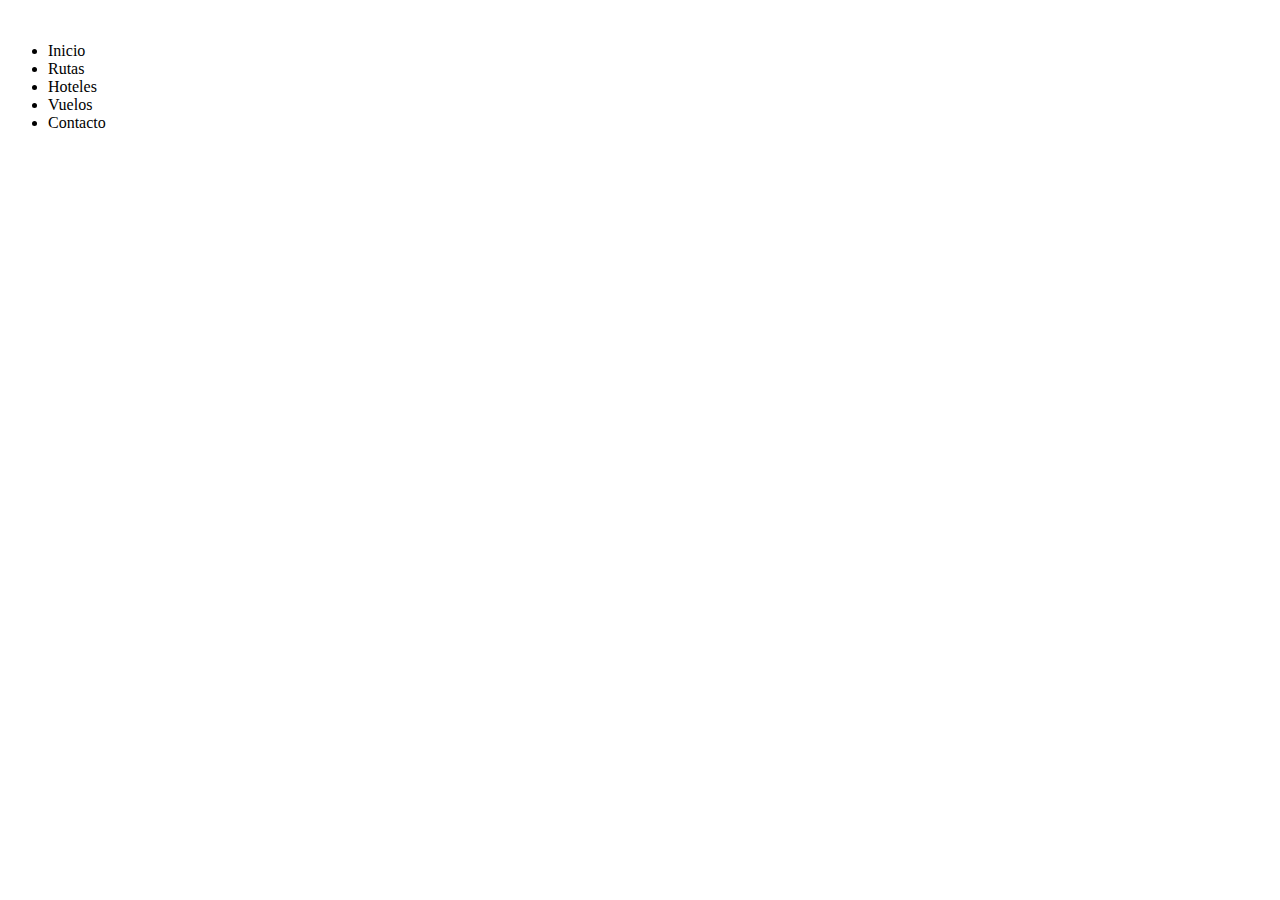
==== Nivell 2/index.html @ baed5d75 "Began Nivell 2" ====
<!DOCTYPE html>

<html>
    <head>
        <meta charset="utf-8">
        <meta http-equiv="X-UA-Compatible" content="IE=edge">
        <title>CSS Layout</title>
        <meta name="description" content="">
        <meta name="viewport" content="width=device-width, initial-scale=1">
        <link rel="stylesheet" href="main.css">
    </head>
    <body>
       <main>
           <header>
             <nav>
                 <img>
                 <ul>
                     <li>Inicio</li>
                     <li>Rutas</li>
                     <li>Hoteles</li>
                     <li>Vuelos</li>
                     <li>Contacto</li>
                 </ul>
             </nav>
           </header>
           <section>
               <article>
                   <div id="article1"></div>
                   <div id="article2"></div>
                   <div id="article3"></div>
                   <div id="article4"></div>
                   <div></div>
            </article>
               <aside>
                <div id="aside1"></div>
                <div id="aside2"></div>
                <div id="aside3"></div>
               </aside>
           </section>
           <footer><div></div></footer>
       </main>
        
        <script src="" async defer></script>
    </body>
</html>
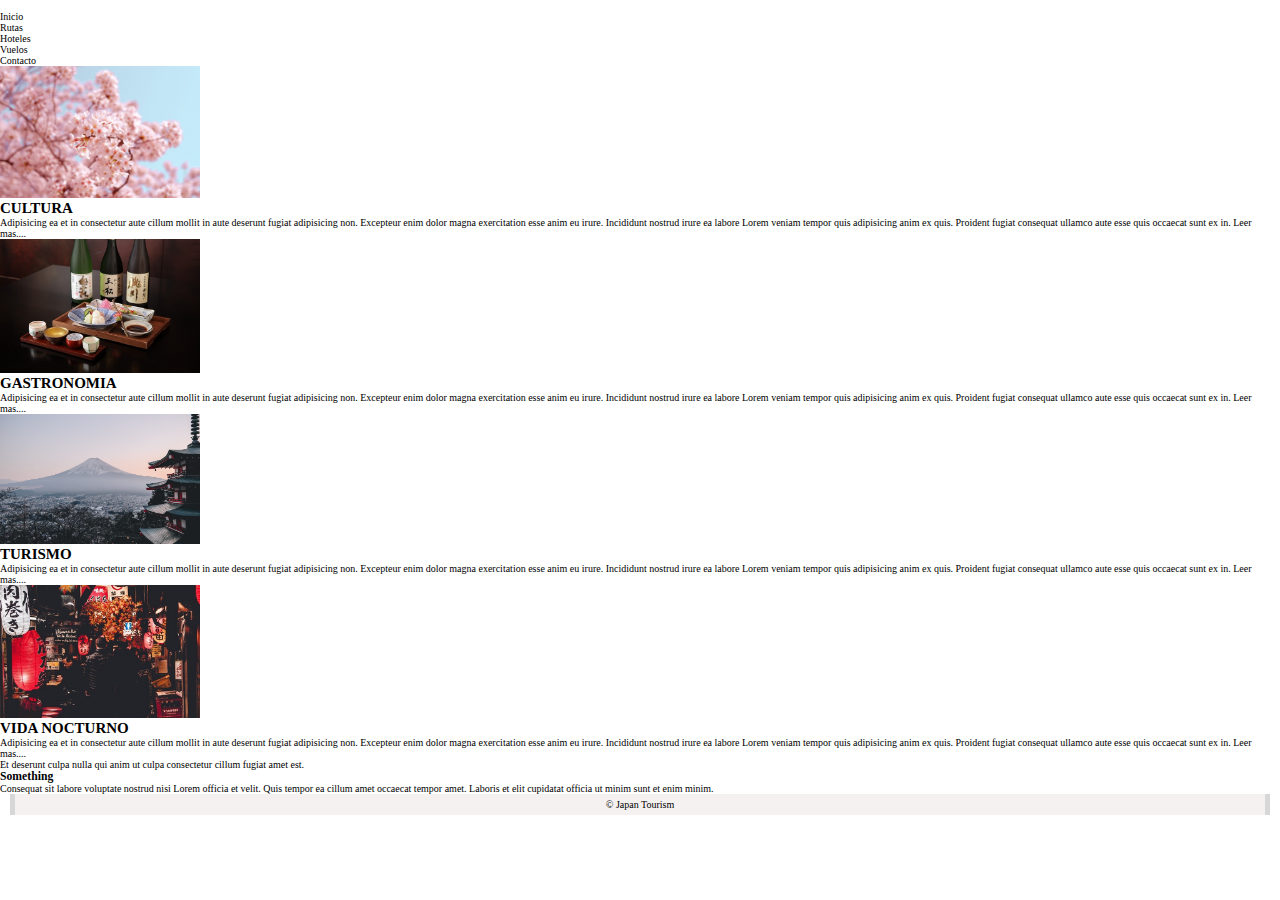
==== commit 1a093959: "added images and initial styling" ====
--- a/Nivell 2/index.html
+++ b/Nivell 2/index.html
@@ -12,32 +12,57 @@
     <body>
        <main>
            <header>
-             <nav>
-                 <img>
-                 <ul>
-                     <li>Inicio</li>
-                     <li>Rutas</li>
-                     <li>Hoteles</li>
-                     <li>Vuelos</li>
-                     <li>Contacto</li>
-                 </ul>
-             </nav>
+             
            </header>
+
+           <nav>
+            <img>
+            <ul>
+                <li>Inicio</li>
+                <li>Rutas</li>
+                <li>Hoteles</li>
+                <li>Vuelos</li>
+                <li>Contacto</li>
+            </ul>
+        </nav>
            <section>
-               <article>
-                   <div id="article1"></div>
-                   <div id="article2"></div>
-                   <div id="article3"></div>
-                   <div id="article4"></div>
-                   <div></div>
-            </article>
+               <div>
+                   <article>
+                       <img src="./images/sakura.jpg">
+                       <h2>CULTURA</h2>
+                       Adipisicing ea et in consectetur aute cillum mollit in aute deserunt fugiat adipisicing non. Excepteur enim dolor magna exercitation esse anim eu irure. Incididunt nostrud irure ea labore Lorem veniam tempor quis adipisicing anim ex quis. Proident fugiat consequat ullamco aute esse quis occaecat sunt ex in.
+                       Leer mas....
+                               </article>
+                               <article>
+                    <img src="./images/comida.jpg">
+                    <h2>GASTRONOMIA</h2>
+                    Adipisicing ea et in consectetur aute cillum mollit in aute deserunt fugiat adipisicing non. Excepteur enim dolor magna exercitation esse anim eu irure. Incididunt nostrud irure ea labore Lorem veniam tempor quis adipisicing anim ex quis. Proident fugiat consequat ullamco aute esse quis occaecat sunt ex in.
+                   
+                    Leer mas....
+                            </article>
+                            <article>
+                               <img src="./images/fuji.jpg">
+                               <h2>TURISMO</h2>
+                               Adipisicing ea et in consectetur aute cillum mollit in aute deserunt fugiat adipisicing non. Excepteur enim dolor magna exercitation esse anim eu irure. Incididunt nostrud irure ea labore Lorem veniam tempor quis adipisicing anim ex quis. Proident fugiat consequat ullamco aute esse quis occaecat sunt ex in.
+                               
+                               Leer mas....
+                        </article>
+                   
+                        <article>
+                           <img src="./images/noche.jpg">
+                           <h2>VIDA NOCTURNO</h2>
+                           Adipisicing ea et in consectetur aute cillum mollit in aute deserunt fugiat adipisicing non. Excepteur enim dolor magna exercitation esse anim eu irure. Incididunt nostrud irure ea labore Lorem veniam tempor quis adipisicing anim ex quis. Proident fugiat consequat ullamco aute esse quis occaecat sunt ex in.
+                           
+                           Leer mas....
+                       </article>
+                       Et deserunt culpa nulla qui anim ut culpa consectetur cillum fugiat amet est.
+               </div>
                <aside>
-                <div id="aside1"></div>
-                <div id="aside2"></div>
-                <div id="aside3"></div>
+                   <h3>Something</h3>
+               Consequat sit labore voluptate nostrud nisi Lorem officia et velit. Quis tempor ea cillum amet occaecat tempor amet. Laboris et elit cupidatat officia ut minim sunt et enim minim.
                </aside>
            </section>
-           <footer><div></div></footer>
+           <footer><div>&copy; Japan Tourism</div></footer>
        </main>
         
         <script src="" async defer></script>
--- a/Nivell 2/main.css
+++ b/Nivell 2/main.css
@@ -0,0 +1,27 @@
+* { 
+    margin: 0; 
+    padding: 0; 
+    box-sizing:border-box; 
+}
+
+html {
+    font-size: 62.5%; /* Now 10px = 1rem! */
+  }
+
+img {
+width:20rem;
+height: 100%;
+}
+
+footer {
+ background: rgba(216,215,215,255);
+ margin: 0px 1rem;
+}
+
+footer > div {
+    background: rgba(245,241,241,255);
+    text-align: center;
+    margin: 0px .5rem;
+    padding: .5rem;
+
+}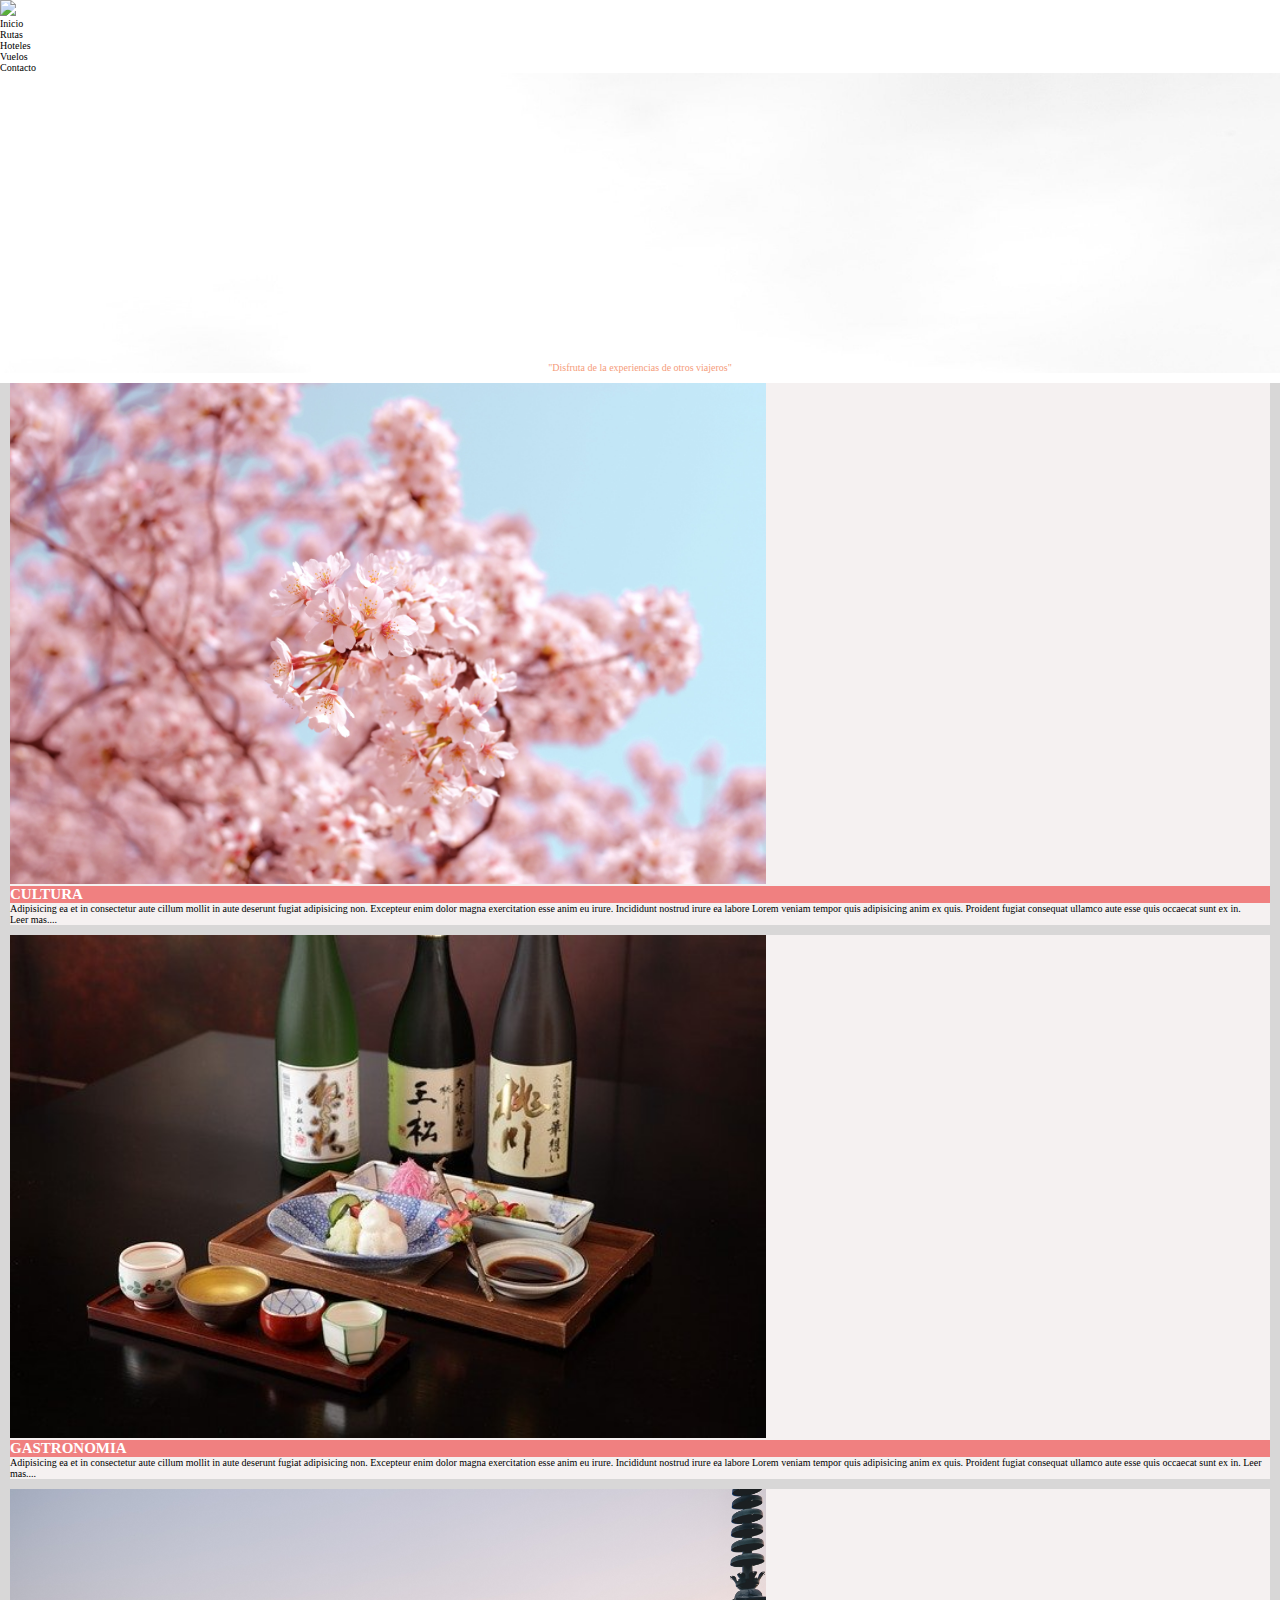
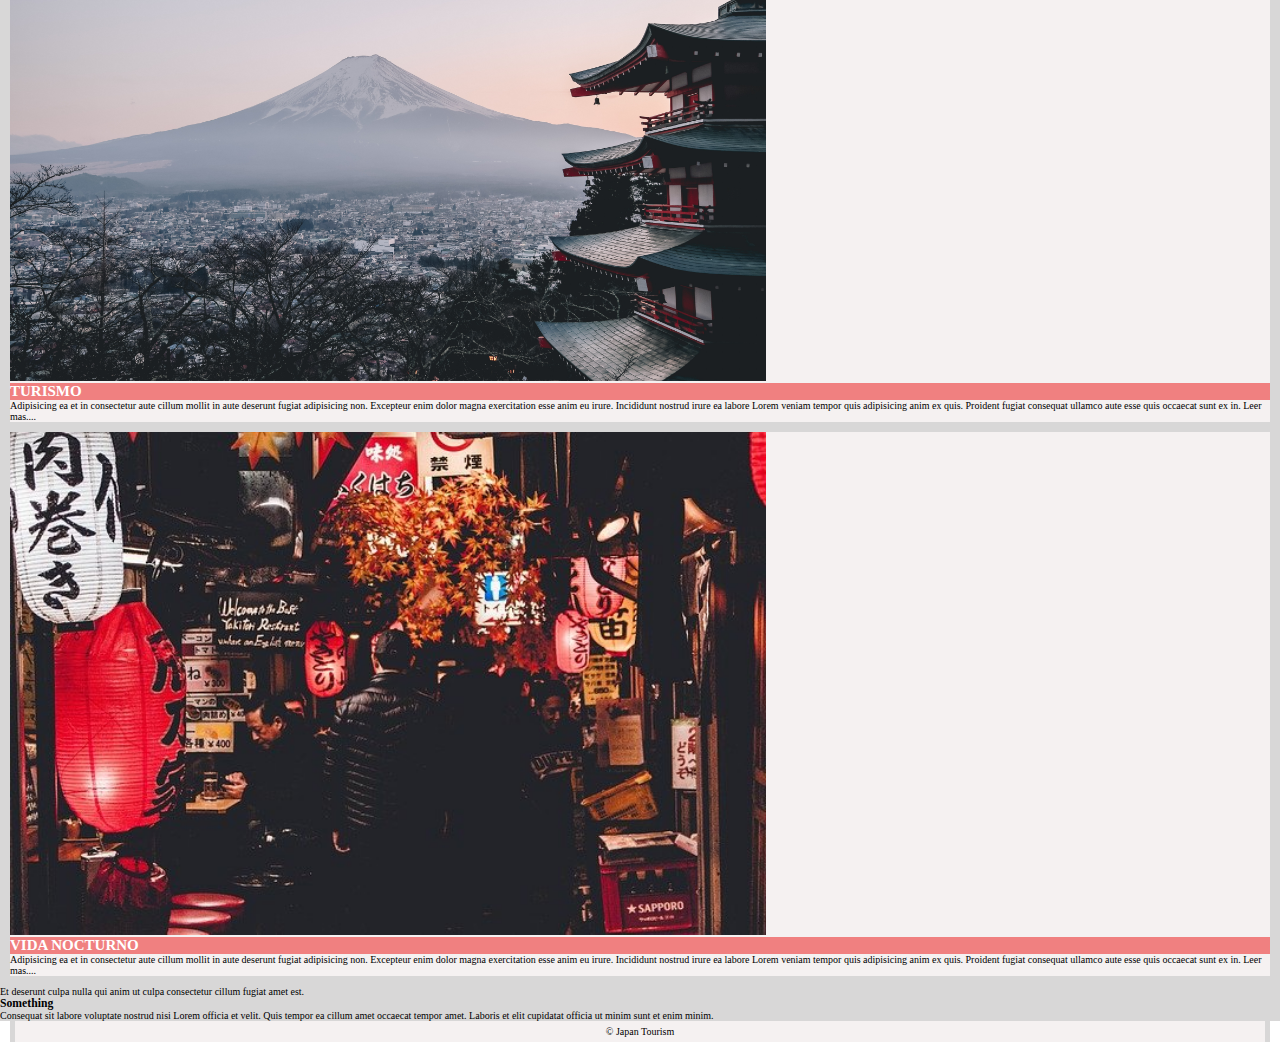
==== commit e4012fa5: "Additional Styling" ====
--- a/Nivell 2/index.html
+++ b/Nivell 2/index.html
@@ -11,12 +11,8 @@
     </head>
     <body>
        <main>
-           <header>
-             
-           </header>
-
-           <nav>
-            <img>
+        <nav>
+            <img src="./images/favicon.ico">
             <ul>
                 <li>Inicio</li>
                 <li>Rutas</li>
@@ -25,14 +21,18 @@
                 <li>Contacto</li>
             </ul>
         </nav>
+           <header>
+             "Disfruta de la experiencias de otros viajeros"
+           </header>
            <section>
-               <div>
+               <div id="articlesContainer">
                    <article>
                        <img src="./images/sakura.jpg">
                        <h2>CULTURA</h2>
                        Adipisicing ea et in consectetur aute cillum mollit in aute deserunt fugiat adipisicing non. Excepteur enim dolor magna exercitation esse anim eu irure. Incididunt nostrud irure ea labore Lorem veniam tempor quis adipisicing anim ex quis. Proident fugiat consequat ullamco aute esse quis occaecat sunt ex in.
+                       <br/>
                        Leer mas....
-                               </article>
+                    </article>
                                <article>
                     <img src="./images/comida.jpg">
                     <h2>GASTRONOMIA</h2>
--- a/Nivell 2/main.css
+++ b/Nivell 2/main.css
@@ -4,17 +4,56 @@
     box-sizing:border-box; 
 }
 
+:root {
+    --container-bg-color: rgba(216,215,215,255);
+  }
+
 html {
     font-size: 62.5%; /* Now 10px = 1rem! */
   }
 
-img {
-width:20rem;
+main {
+ max-width: 1290px;
+}
+header {
+    height: 300px;
+    background-image: url("./images/header.jpg");
+    -webkit-background-size: cover;
+    -moz-background-size: cover;
+    -o-background-size: cover;
+    background-size: cover;
+    display: flex;
+    align-items: flex-end;
+    justify-content: center;
+    color: rgba(245,156,123,255);
+}
+
+#articlesContainer {
+    background-color: var(--container-bg-color);
+ 
+}
+
+article {
+    background-color: rgba(245,241,241,255);
+    margin: 1rem;
+  
+}
+article > img {
+width:60%;
 height: 100%;
 }
 
+article > h2 {
+    color: white;
+    background: rgba(240,128,128,255);
+    }
+
+aside {
+    background: var(--container-bg-color);
+}
+
 footer {
- background: rgba(216,215,215,255);
+ background: var(--container-bg-color);
  margin: 0px 1rem;
 }
 
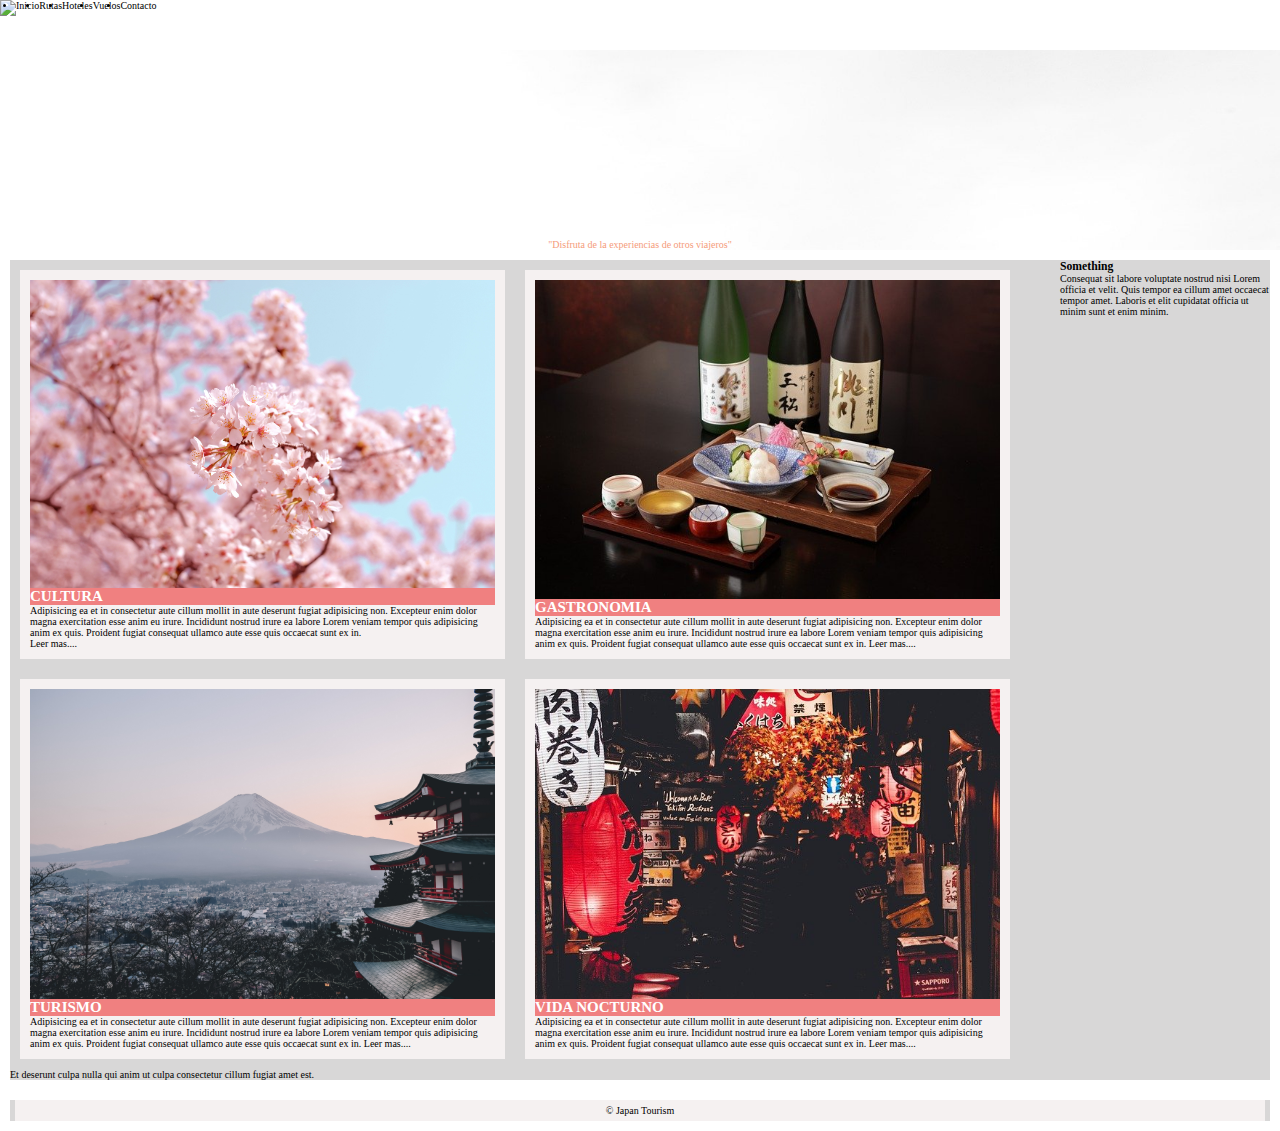
==== commit 41209249: "updated flexbox layouts" ====
--- a/Nivell 2/index.html
+++ b/Nivell 2/index.html
@@ -58,8 +58,10 @@
                        Et deserunt culpa nulla qui anim ut culpa consectetur cillum fugiat amet est.
                </div>
                <aside>
-                   <h3>Something</h3>
-               Consequat sit labore voluptate nostrud nisi Lorem officia et velit. Quis tempor ea cillum amet occaecat tempor amet. Laboris et elit cupidatat officia ut minim sunt et enim minim.
+                   <div>
+                       <h3>Something</h3>
+                                      Consequat sit labore voluptate nostrud nisi Lorem officia et velit. Quis tempor ea cillum amet occaecat tempor amet. Laboris et elit cupidatat officia ut minim sunt et enim minim.
+                   </div>
                </aside>
            </section>
            <footer><div>&copy; Japan Tourism</div></footer>
--- a/Nivell 2/main.css
+++ b/Nivell 2/main.css
@@ -14,9 +14,33 @@
 
 main {
  max-width: 1290px;
+ display: flex;
+ flex-direction: column;
+ margin: auto;
+ 
+
+}
+
+nav {
+    display: flex;
+    grid-area: nav;
+}
+
+nav > ul {
+    display: flex;
+    flex: 5;
+    width:60px;
+}
+
+nav > li ´{
+    list-style-type: none;
+}
+
+nav > img {
+height: 50px;
 }
 header {
-    height: 300px;
+    height: 20rem;
     background-image: url("./images/header.jpg");
     -webkit-background-size: cover;
     -moz-background-size: cover;
@@ -26,20 +50,37 @@
     align-items: flex-end;
     justify-content: center;
     color: rgba(245,156,123,255);
+    grid-area: header;
+}
+
+section {
+    display: flex;
+    margin: 1rem;
 }
 
 #articlesContainer {
     background-color: var(--container-bg-color);
+    min-height: 100%;
+  display: flex;
+  flex-wrap: wrap;
+  flex-direction: row;
+  grid-area: articlesContainer;
+  flex: 5;
  
 }
 
 article {
     background-color: rgba(245,241,241,255);
     margin: 1rem;
+    display: flex; 
+    flex-basis: calc(50% - 40px);  
+    justify-content: center;
+    flex-direction: column;
+    padding: 1rem;
   
 }
 article > img {
-width:60%;
+width:100%;
 height: 100%;
 }
 
@@ -50,11 +91,15 @@
 
 aside {
     background: var(--container-bg-color);
+    grid-area: aside;
+    width: 30%;
+    flex: 1;
 }
 
 footer {
+ grid-area: footer;
  background: var(--container-bg-color);
- margin: 0px 1rem;
+ margin: 1rem;
 }
 
 footer > div {
@@ -63,4 +108,10 @@
     margin: 0px .5rem;
     padding: .5rem;
 
-}+}
+
+
+
+
+
+
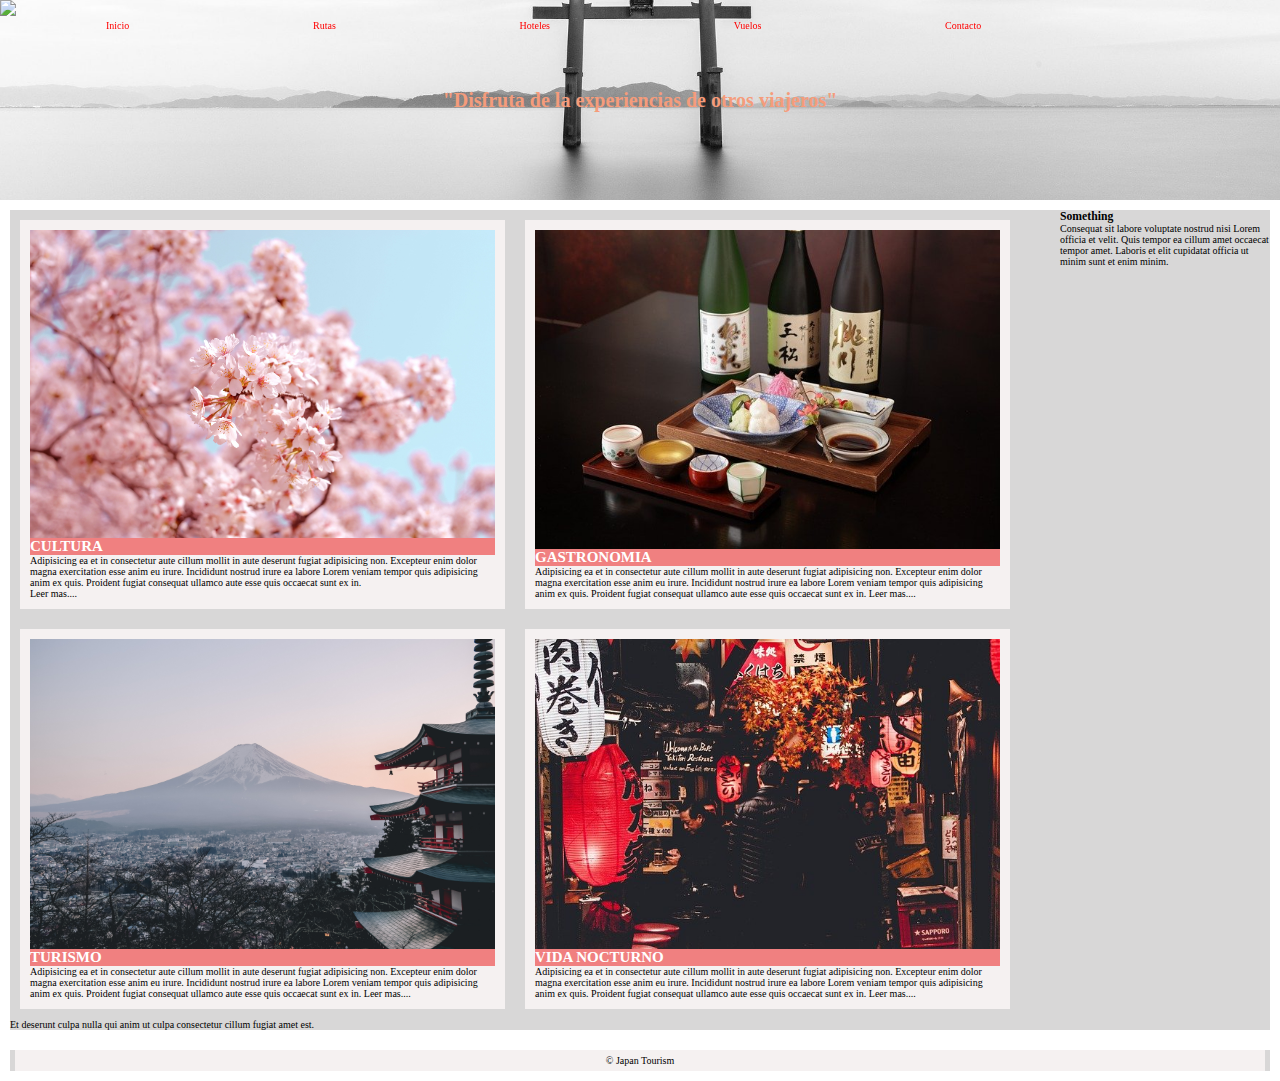
==== commit b37d13c5: "initial nav styling" ====
--- a/Nivell 2/index.html
+++ b/Nivell 2/index.html
@@ -8,21 +8,27 @@
         <meta name="description" content="">
         <meta name="viewport" content="width=device-width, initial-scale=1">
         <link rel="stylesheet" href="main.css">
+        <script src="https://kit.fontawesome.com/101000f347.js" crossorigin="anonymous"></script>
     </head>
     <body>
        <main>
         <nav>
             <img src="./images/favicon.ico">
             <ul>
-                <li>Inicio</li>
-                <li>Rutas</li>
-                <li>Hoteles</li>
-                <li>Vuelos</li>
-                <li>Contacto</li>
+                <li><i class="fas fa-home fa-lg"></i></i>Inicio</li>
+                <li> <i class="fas fa-map-marked-alt fa-lg"></i>Rutas</li>
+                <li><i class="fas fa-h-square fa-lg"></i>Hoteles</li>
+                <li><i class="fas fa-plane fa-lg"></i>Vuelos</li>
+                <li><i class="fas fa-envelope-open-text fa-lg"></i>Contacto</li>
             </ul>
+            <div class="icons-container">
+                <i class="fab fa-facebook-square"></i>
+                <i class="fab fa-twitter"></i>
+            </div>
+       
         </nav>
            <header>
-             "Disfruta de la experiencias de otros viajeros"
+             <h1>"Disfruta de la experiencias de otros viajeros"</h1>
            </header>
            <section>
                <div id="articlesContainer">
@@ -31,6 +37,7 @@
                        <h2>CULTURA</h2>
                        Adipisicing ea et in consectetur aute cillum mollit in aute deserunt fugiat adipisicing non. Excepteur enim dolor magna exercitation esse anim eu irure. Incididunt nostrud irure ea labore Lorem veniam tempor quis adipisicing anim ex quis. Proident fugiat consequat ullamco aute esse quis occaecat sunt ex in.
                        <br/>
+                       <i class="fa-brands fa-twitter"></i>
                        Leer mas....
                     </article>
                                <article>
--- a/Nivell 2/main.css
+++ b/Nivell 2/main.css
@@ -21,23 +21,44 @@
 
 }
 
+i {
+margin: 0 2rem;
+}
+
 nav {
     display: flex;
     grid-area: nav;
+    justify-content: space-between;
+    width: 100%;
+    position: fixed;
+    align-items: center;
+    color:red;
 }
 
 nav > ul {
     display: flex;
-    flex: 5;
-    width:60px;
+    flex: 4;
+    justify-content: space-between;
+    list-style: none;
+    margin: 0 5rem;
+  
+}
+
+.icons-container {
+    display: flex;
+    flex: 1;
+    margin: 0 1rem;
+    
 }
 
 nav > li ´{
     list-style-type: none;
+    box-sizing: border-box;
+    margin: 5rem;
 }
 
 nav > img {
-height: 50px;
+height: 5rem;
 }
 header {
     height: 20rem;
@@ -47,10 +68,11 @@
     -o-background-size: cover;
     background-size: cover;
     display: flex;
-    align-items: flex-end;
+    align-items: center;
     justify-content: center;
     color: rgba(245,156,123,255);
     grid-area: header;
+    background-position: right 0px bottom 30%;
 }
 
 section {
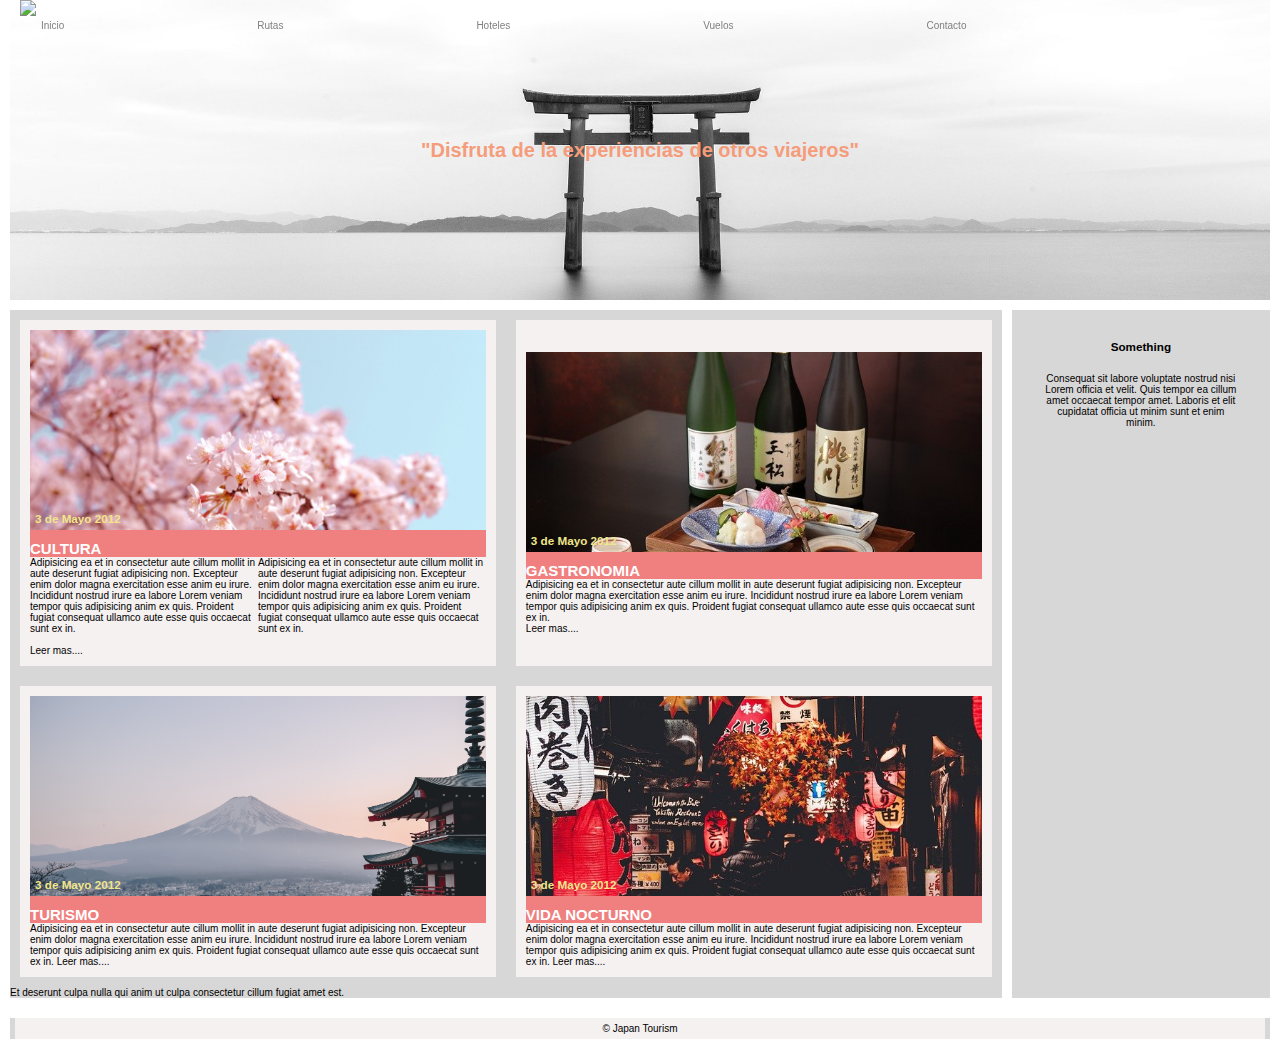
==== commit a2be9f72: "added more structure to articles" ====
--- a/Nivell 2/index.html
+++ b/Nivell 2/index.html
@@ -33,34 +33,53 @@
            <section>
                <div id="articlesContainer">
                    <article>
-                       <img src="./images/sakura.jpg">
-                       <h2>CULTURA</h2>
-                       Adipisicing ea et in consectetur aute cillum mollit in aute deserunt fugiat adipisicing non. Excepteur enim dolor magna exercitation esse anim eu irure. Incididunt nostrud irure ea labore Lorem veniam tempor quis adipisicing anim ex quis. Proident fugiat consequat ullamco aute esse quis occaecat sunt ex in.
-                       <br/>
-                       <i class="fa-brands fa-twitter"></i>
-                       Leer mas....
+                       <div id="culturaImg">
+                           <h3>3 de Mayo 2012</h3>
+                       </div>
+                       <div>
+                           <h2>CULTURA</h2>
+                           <div class="textsContainer">
+                               <p>Adipisicing ea et in consectetur aute cillum mollit in aute deserunt fugiat adipisicing non. Excepteur enim dolor magna exercitation esse anim eu irure. Incididunt nostrud irure ea labore Lorem veniam tempor quis adipisicing anim ex quis. Proident fugiat consequat ullamco aute esse quis occaecat sunt ex in.</p>
+                               
+                               <p>Adipisicing ea et in consectetur aute cillum mollit in aute deserunt fugiat adipisicing non. Excepteur enim dolor magna exercitation esse anim eu irure. Incididunt nostrud irure ea labore Lorem veniam tempor quis adipisicing anim ex quis. Proident fugiat consequat ullamco aute esse quis occaecat sunt ex in.</p>
+                            </div>
+                           <br/>
+                           Leer mas....
+                       </div>
                     </article>
                                <article>
-                    <img src="./images/comida.jpg">
-                    <h2>GASTRONOMIA</h2>
-                    Adipisicing ea et in consectetur aute cillum mollit in aute deserunt fugiat adipisicing non. Excepteur enim dolor magna exercitation esse anim eu irure. Incididunt nostrud irure ea labore Lorem veniam tempor quis adipisicing anim ex quis. Proident fugiat consequat ullamco aute esse quis occaecat sunt ex in.
-                   
-                    Leer mas....
+                                <div id="gastroImg">
+                                    <h3>3 de Mayo 2012</h3>
+                                </div>
+                    <div>
+                        <h2>GASTRONOMIA</h2>
+                        Adipisicing ea et in consectetur aute cillum mollit in aute deserunt fugiat adipisicing non. Excepteur enim dolor magna exercitation esse anim eu irure. Incididunt nostrud irure ea labore Lorem veniam tempor quis adipisicing anim ex quis. Proident fugiat consequat ullamco aute esse quis occaecat sunt ex in.
+                        <br/>
+                        Leer mas....
+                    </div>
                             </article>
                             <article>
-                               <img src="./images/fuji.jpg">
-                               <h2>TURISMO</h2>
+                                <div id="turismoImg">
+                                    <h3>3 de Mayo 2012</h3>
+                                </div>
+                               <div>
+                                   <h2>TURISMO</h2>
+                                   Adipisicing ea et in consectetur aute cillum mollit in aute deserunt fugiat adipisicing non. Excepteur enim dolor magna exercitation esse anim eu irure. Incididunt nostrud irure ea labore Lorem veniam tempor quis adipisicing anim ex quis. Proident fugiat consequat ullamco aute esse quis occaecat sunt ex in.
+                                   
+                                   Leer mas....
+                               </div>
+                        </article>
+                   
+                        <article>
+                            <div id="nocheImg">
+                                <h3>3 de Mayo 2012</h3>
+                            </div>
+                           <div>
+                               <h2>VIDA NOCTURNO</h2>
                                Adipisicing ea et in consectetur aute cillum mollit in aute deserunt fugiat adipisicing non. Excepteur enim dolor magna exercitation esse anim eu irure. Incididunt nostrud irure ea labore Lorem veniam tempor quis adipisicing anim ex quis. Proident fugiat consequat ullamco aute esse quis occaecat sunt ex in.
                                
                                Leer mas....
-                        </article>
-                   
-                        <article>
-                           <img src="./images/noche.jpg">
-                           <h2>VIDA NOCTURNO</h2>
-                           Adipisicing ea et in consectetur aute cillum mollit in aute deserunt fugiat adipisicing non. Excepteur enim dolor magna exercitation esse anim eu irure. Incididunt nostrud irure ea labore Lorem veniam tempor quis adipisicing anim ex quis. Proident fugiat consequat ullamco aute esse quis occaecat sunt ex in.
-                           
-                           Leer mas....
+                           </div>
                        </article>
                        Et deserunt culpa nulla qui anim ut culpa consectetur cillum fugiat amet est.
                </div>
--- a/Nivell 2/main.css
+++ b/Nivell 2/main.css
@@ -13,6 +13,7 @@
   }
 
 main {
+ font-family: Arial, Helvetica, sans-serif;
  max-width: 1290px;
  display: flex;
  flex-direction: column;
@@ -21,26 +22,28 @@
 
 }
 
-i {
-margin: 0 2rem;
+svg {
+margin: 0 1rem;
 }
 
 nav {
     display: flex;
     grid-area: nav;
     justify-content: space-between;
+    max-width: 1290px;
     width: 100%;
     position: fixed;
     align-items: center;
-    color:red;
+    color:rgba(128,128,128,255);
+    margin: 0px 2rem;
 }
 
 nav > ul {
     display: flex;
-    flex: 4;
+    flex: 3;
     justify-content: space-between;
     list-style: none;
-    margin: 0 5rem;
+     margin: 0px .5rem;
   
 }
 
@@ -48,6 +51,7 @@
     display: flex;
     flex: 1;
     margin: 0 1rem;
+    justify-content: center;
     
 }
 
@@ -61,7 +65,7 @@
 height: 5rem;
 }
 header {
-    height: 20rem;
+    height: 30rem;
     background-image: url("./images/header.jpg");
     -webkit-background-size: cover;
     -moz-background-size: cover;
@@ -72,7 +76,8 @@
     justify-content: center;
     color: rgba(245,156,123,255);
     grid-area: header;
-    background-position: right 0px bottom 30%;
+    background-position: right 0px bottom 40%;
+    margin: 0px 1rem;
 }
 
 section {
@@ -81,6 +86,7 @@
 }
 
 #articlesContainer {
+    margin-right: 1rem;
     background-color: var(--container-bg-color);
     min-height: 100%;
   display: flex;
@@ -95,7 +101,7 @@
     background-color: rgba(245,241,241,255);
     margin: 1rem;
     display: flex; 
-    flex-basis: calc(50% - 40px);  
+    flex-basis: calc(50% - 2rem);  
     justify-content: center;
     flex-direction: column;
     padding: 1rem;
@@ -106,16 +112,70 @@
 height: 100%;
 }
 
-article > h2 {
+article > div:first-of-type > h3 {
+    color: rgba(239,229,140,255);
+    margin: .5rem;
+    }
+
+    article > div:first-of-type {
+        width:100%;
+        height: 20rem;
+        background-size: cover;
+        display: flex;
+        justify-content: flex-start;
+        align-items: flex-end;
+       
+        }
+
+     
+
+#culturaImg {
+
+    background-image: url("./images/sakura.jpg");
+
+}
+
+#gastroImg {
+  
+    background-image: url("./images/comida.jpg");
+ 
+}
+
+#turismoImg {
+
+    background-image: url("./images/fuji.jpg");
+
+}
+
+#nocheImg {
+    background-image: url("./images/noche.jpg");
+}
+
+article > div:last-of-type> h2 {
     color: white;
     background: rgba(240,128,128,255);
+    padding-top: 1rem;
     }
+
+.textsContainer {
+  display: flex;
+}
 
 aside {
     background: var(--container-bg-color);
     grid-area: aside;
-    width: 30%;
+    
     flex: 1;
+    padding: 3rem;
+    align-items: center;
+}
+
+aside > div {
+    text-align: center;
+}
+
+aside > div > h3 {
+    margin-bottom: 2rem;
 }
 
 footer {
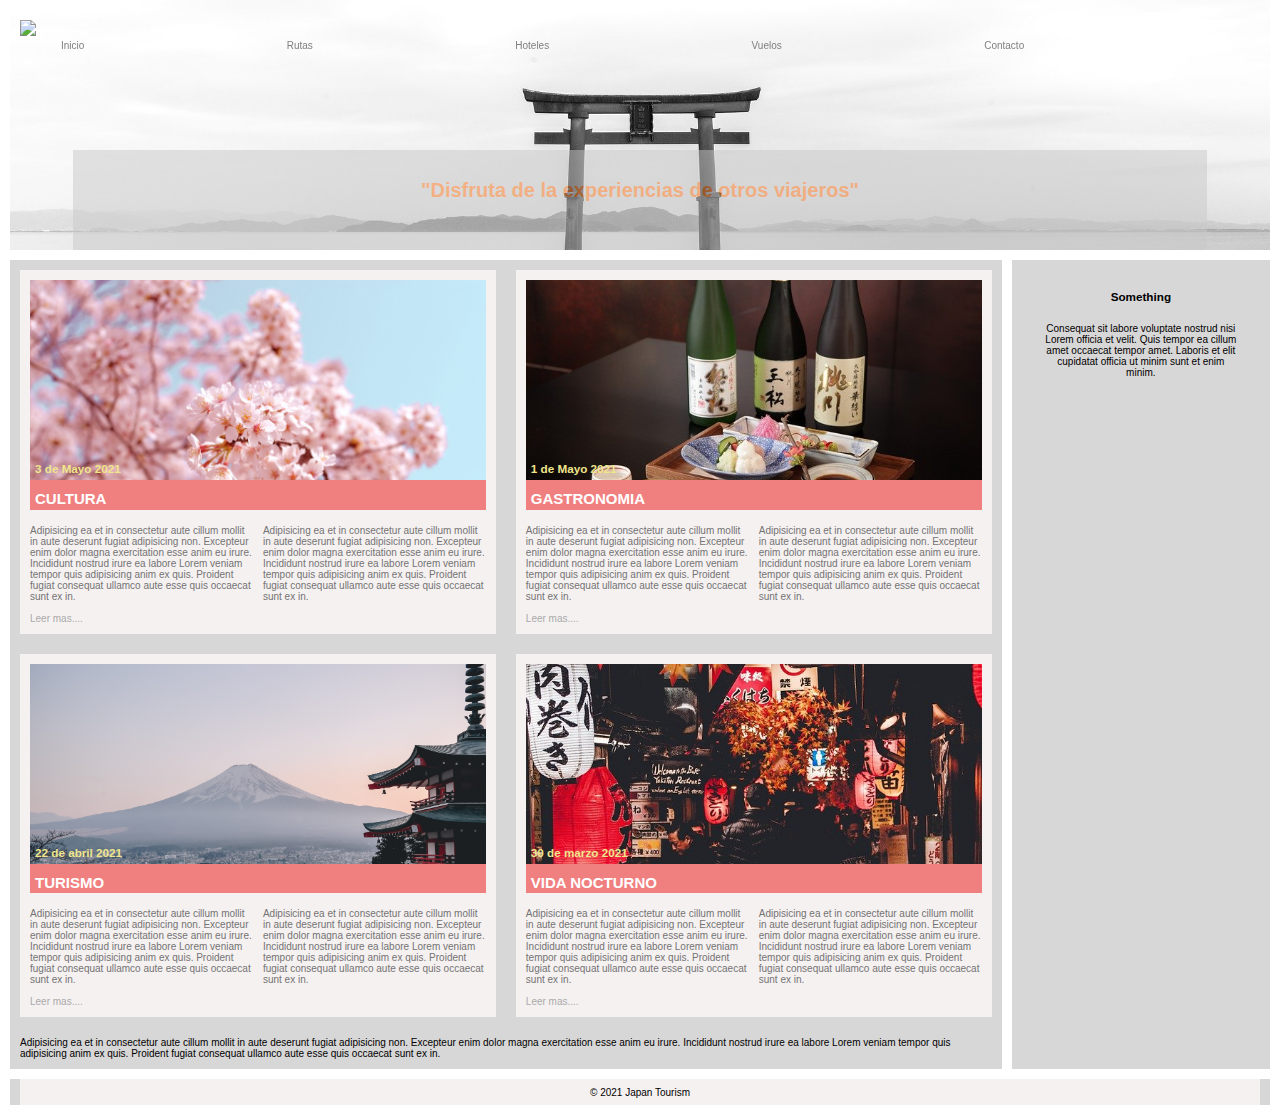
==== commit cc184bd9: "roll-over effects and semi-transparent text" ====
--- a/Nivell 2/index.html
+++ b/Nivell 2/index.html
@@ -28,13 +28,15 @@
        
         </nav>
            <header>
-             <h1>"Disfruta de la experiencias de otros viajeros"</h1>
+             <div>
+                 <h1>"Disfruta de la experiencias de otros viajeros"</h1>
+             </div>
            </header>
            <section>
                <div id="articlesContainer">
                    <article>
                        <div id="culturaImg">
-                           <h3>3 de Mayo 2012</h3>
+                           <h3>3 de Mayo 2021</h3>
                        </div>
                        <div>
                            <h2>CULTURA</h2>
@@ -49,39 +51,51 @@
                     </article>
                                <article>
                                 <div id="gastroImg">
-                                    <h3>3 de Mayo 2012</h3>
+                                    <h3>1 de Mayo 2021</h3>
                                 </div>
                     <div>
                         <h2>GASTRONOMIA</h2>
-                        Adipisicing ea et in consectetur aute cillum mollit in aute deserunt fugiat adipisicing non. Excepteur enim dolor magna exercitation esse anim eu irure. Incididunt nostrud irure ea labore Lorem veniam tempor quis adipisicing anim ex quis. Proident fugiat consequat ullamco aute esse quis occaecat sunt ex in.
+                        <div class="textsContainer">
+                            <p>Adipisicing ea et in consectetur aute cillum mollit in aute deserunt fugiat adipisicing non. Excepteur enim dolor magna exercitation esse anim eu irure. Incididunt nostrud irure ea labore Lorem veniam tempor quis adipisicing anim ex quis. Proident fugiat consequat ullamco aute esse quis occaecat sunt ex in.</p>
+                            
+                            <p>Adipisicing ea et in consectetur aute cillum mollit in aute deserunt fugiat adipisicing non. Excepteur enim dolor magna exercitation esse anim eu irure. Incididunt nostrud irure ea labore Lorem veniam tempor quis adipisicing anim ex quis. Proident fugiat consequat ullamco aute esse quis occaecat sunt ex in.</p>
+                         </div>
                         <br/>
                         Leer mas....
                     </div>
                             </article>
                             <article>
                                 <div id="turismoImg">
-                                    <h3>3 de Mayo 2012</h3>
+                                    <h3>22 de abril 2021</h3>
                                 </div>
                                <div>
                                    <h2>TURISMO</h2>
-                                   Adipisicing ea et in consectetur aute cillum mollit in aute deserunt fugiat adipisicing non. Excepteur enim dolor magna exercitation esse anim eu irure. Incididunt nostrud irure ea labore Lorem veniam tempor quis adipisicing anim ex quis. Proident fugiat consequat ullamco aute esse quis occaecat sunt ex in.
-                                   
+                                   <div class="textsContainer">
+                                    <p>Adipisicing ea et in consectetur aute cillum mollit in aute deserunt fugiat adipisicing non. Excepteur enim dolor magna exercitation esse anim eu irure. Incididunt nostrud irure ea labore Lorem veniam tempor quis adipisicing anim ex quis. Proident fugiat consequat ullamco aute esse quis occaecat sunt ex in.</p>
+                                    
+                                    <p>Adipisicing ea et in consectetur aute cillum mollit in aute deserunt fugiat adipisicing non. Excepteur enim dolor magna exercitation esse anim eu irure. Incididunt nostrud irure ea labore Lorem veniam tempor quis adipisicing anim ex quis. Proident fugiat consequat ullamco aute esse quis occaecat sunt ex in.</p>
+                                 </div>
+                                 <br/>
                                    Leer mas....
                                </div>
                         </article>
                    
                         <article>
                             <div id="nocheImg">
-                                <h3>3 de Mayo 2012</h3>
+                                <h3>30 de marzo 2021</h3>
                             </div>
                            <div>
                                <h2>VIDA NOCTURNO</h2>
-                               Adipisicing ea et in consectetur aute cillum mollit in aute deserunt fugiat adipisicing non. Excepteur enim dolor magna exercitation esse anim eu irure. Incididunt nostrud irure ea labore Lorem veniam tempor quis adipisicing anim ex quis. Proident fugiat consequat ullamco aute esse quis occaecat sunt ex in.
-                               
+                               <div class="textsContainer">
+                                <p>Adipisicing ea et in consectetur aute cillum mollit in aute deserunt fugiat adipisicing non. Excepteur enim dolor magna exercitation esse anim eu irure. Incididunt nostrud irure ea labore Lorem veniam tempor quis adipisicing anim ex quis. Proident fugiat consequat ullamco aute esse quis occaecat sunt ex in.</p>
+                                
+                                <p>Adipisicing ea et in consectetur aute cillum mollit in aute deserunt fugiat adipisicing non. Excepteur enim dolor magna exercitation esse anim eu irure. Incididunt nostrud irure ea labore Lorem veniam tempor quis adipisicing anim ex quis. Proident fugiat consequat ullamco aute esse quis occaecat sunt ex in.</p>
+                             </div>
+                             <br/>
                                Leer mas....
                            </div>
                        </article>
-                       Et deserunt culpa nulla qui anim ut culpa consectetur cillum fugiat amet est.
+                       <div>Adipisicing ea et in consectetur aute cillum mollit in aute deserunt fugiat adipisicing non. Excepteur enim dolor magna exercitation esse anim eu irure. Incididunt nostrud irure ea labore Lorem veniam tempor quis adipisicing anim ex quis. Proident fugiat consequat ullamco aute esse quis occaecat sunt ex in.</div>
                </div>
                <aside>
                    <div>
@@ -90,7 +104,7 @@
                    </div>
                </aside>
            </section>
-           <footer><div>&copy; Japan Tourism</div></footer>
+           <footer><div>&copy; 2021 Japan Tourism</div></footer>
        </main>
         
         <script src="" async defer></script>
--- a/Nivell 2/main.css
+++ b/Nivell 2/main.css
@@ -36,48 +36,77 @@
     align-items: center;
     color:rgba(128,128,128,255);
     margin: 0px 2rem;
+    padding-top: 2rem;
+
 }
 
 nav > ul {
     display: flex;
-    flex: 3;
+    flex: 4;
     justify-content: space-between;
     list-style: none;
      margin: 0px .5rem;
+    padding: 0px 2rem;
   
 }
 
+nav > ul > li:hover {
+    color:rgba(240,128,128,255);
+    cursor: pointer;
+    transition: opacity 0.5s ease-in-out;
+
+}
+
 .icons-container {
     display: flex;
     flex: 1;
-    margin: 0 1rem;
+    margin: 0 .5rem;
     justify-content: center;
     
 }
 
-nav > li ´{
+.icons-container > svg:hover {
+    color:rgba(240,128,128,255);
+    cursor: pointer;
+}
+
+nav > li {
     list-style-type: none;
     box-sizing: border-box;
     margin: 5rem;
 }
-
 nav > img {
 height: 5rem;
 }
 header {
-    height: 30rem;
+    height: 25rem;
     background-image: url("./images/header.jpg");
     -webkit-background-size: cover;
     -moz-background-size: cover;
     -o-background-size: cover;
     background-size: cover;
     display: flex;
-    align-items: center;
+    align-items: flex-end;
     justify-content: center;
-    color: rgba(245,156,123,255);
+    color: rgb(252, 118, 28);
     grid-area: header;
-    background-position: right 0px bottom 40%;
+    background-position: right 0px bottom 45%;
     margin: 0px 1rem;
+}
+
+header > div {
+    opacity: 0.50;
+    width: 90%;
+    height: 40%;
+    background: rgb(199, 199, 199);
+    display:flex;
+    justify-content:center;
+    align-items:center;
+}
+
+header > div > h1 {
+    margin-bottom: 2rem;
+   
 }
 
 section {
@@ -97,6 +126,10 @@
  
 }
 
+#articlesContainer > div:last-of-type {
+padding: 1rem;
+}
+
 article {
     background-color: rgba(245,241,241,255);
     margin: 1rem;
@@ -105,6 +138,7 @@
     justify-content: center;
     flex-direction: column;
     padding: 1rem;
+    color:rgba(170,169,169,255);
   
 }
 article > img {
@@ -154,11 +188,17 @@
 article > div:last-of-type> h2 {
     color: white;
     background: rgba(240,128,128,255);
-    padding-top: 1rem;
+    padding: 1rem 0 .25rem .5rem;
     }
 
 .textsContainer {
+  margin-top: 1.5rem;
   display: flex;
+  color: rgba(116,115,115,255);
+}
+
+.textsContainer > p:first-of-type {
+    margin-right: 1rem;
 }
 
 aside {
@@ -181,19 +221,19 @@
 footer {
  grid-area: footer;
  background: var(--container-bg-color);
- margin: 1rem;
+ margin: 0 1rem 1rem 1rem;
 }
 
 footer > div {
     background: rgba(245,241,241,255);
     text-align: center;
-    margin: 0px .5rem;
-    padding: .5rem;
-
-}
-
-
-
-
-
-
+    margin: 0px 1rem;
+    padding: .75rem;
+
+}
+
+
+
+
+
+
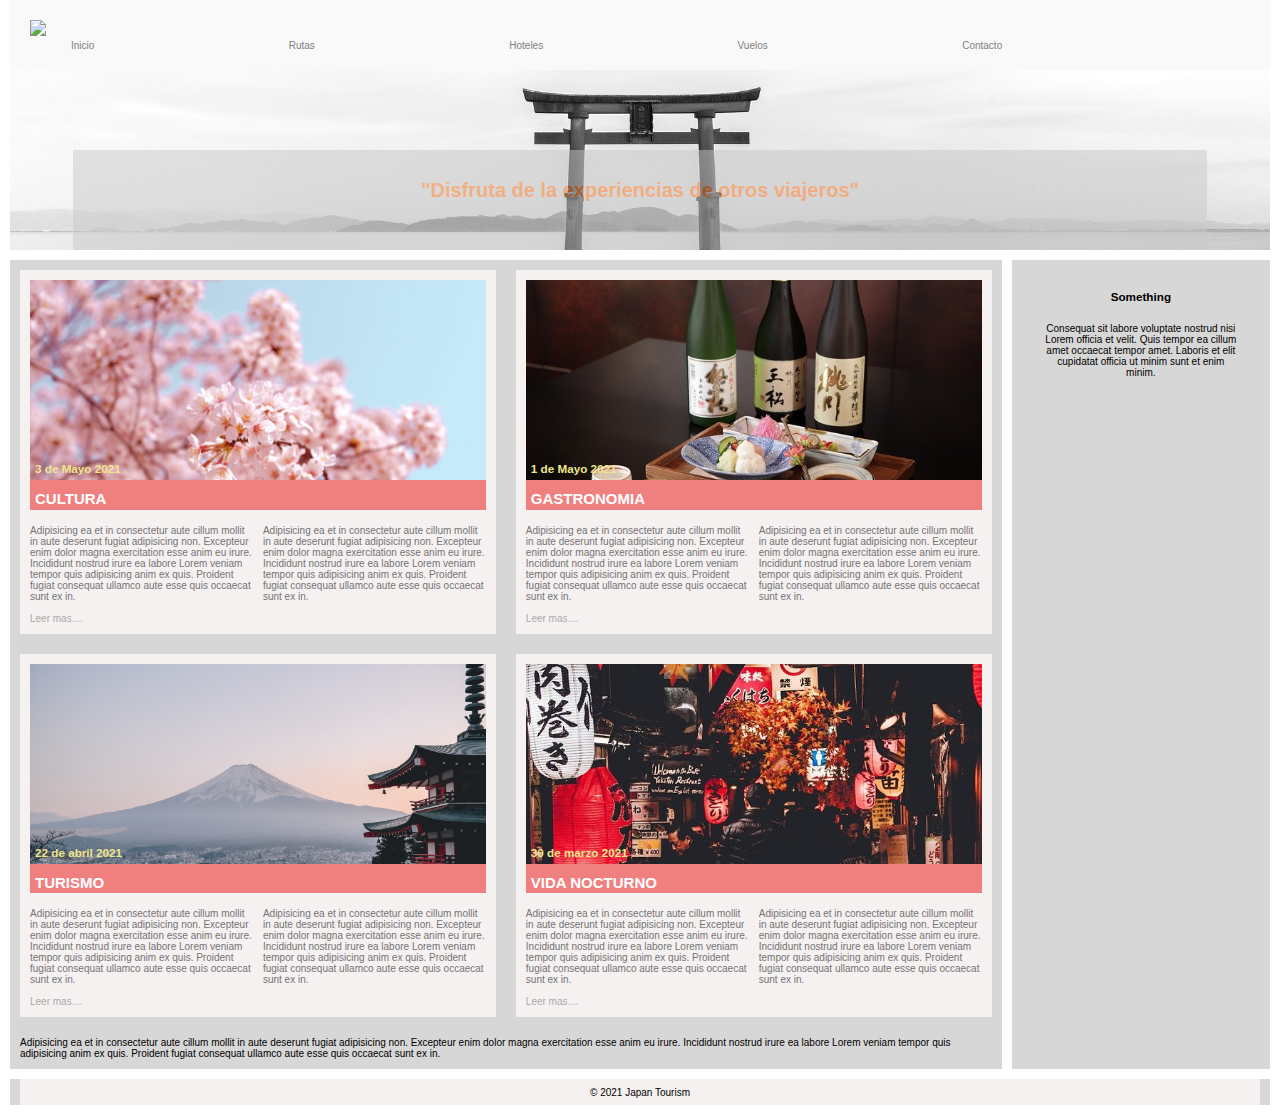
==== commit beefbd8e: "responsiveness with grid css styling" ====
--- a/Nivell 2/index.html
+++ b/Nivell 2/index.html
@@ -34,7 +34,7 @@
            </header>
            <section>
                <div id="articlesContainer">
-                   <article>
+                   <article id="article1">
                        <div id="culturaImg">
                            <h3>3 de Mayo 2021</h3>
                        </div>
@@ -53,7 +53,7 @@
                                 <div id="gastroImg">
                                     <h3>1 de Mayo 2021</h3>
                                 </div>
-                    <div>
+                    <div  id="article2">
                         <h2>GASTRONOMIA</h2>
                         <div class="textsContainer">
                             <p>Adipisicing ea et in consectetur aute cillum mollit in aute deserunt fugiat adipisicing non. Excepteur enim dolor magna exercitation esse anim eu irure. Incididunt nostrud irure ea labore Lorem veniam tempor quis adipisicing anim ex quis. Proident fugiat consequat ullamco aute esse quis occaecat sunt ex in.</p>
@@ -64,7 +64,7 @@
                         Leer mas....
                     </div>
                             </article>
-                            <article>
+                            <article id="article3">
                                 <div id="turismoImg">
                                     <h3>22 de abril 2021</h3>
                                 </div>
@@ -80,7 +80,7 @@
                                </div>
                         </article>
                    
-                        <article>
+                        <article  id="article4">
                             <div id="nocheImg">
                                 <h3>30 de marzo 2021</h3>
                             </div>
--- a/Nivell 2/main.css
+++ b/Nivell 2/main.css
@@ -30,13 +30,16 @@
     display: flex;
     grid-area: nav;
     justify-content: space-between;
-    max-width: 1290px;
-    width: 100%;
+    max-width: 1270px;
+    width: calc(100% - 2rem);
     position: fixed;
     align-items: center;
     color:rgba(128,128,128,255);
-    margin: 0px 2rem;
+    margin: 0px 2rem 0 1rem;
     padding-top: 2rem;
+    padding-left: 2rem;
+    background:#f9f9f9;
+    z-index:1;
 
 }
 
@@ -232,8 +235,55 @@
 
 }
 
-
-
-
-
-
+@media only screen and (max-width: 690px) {
+    section {
+        display:flex;
+        flex-direction:column;
+    }
+
+    aside {
+        margin-top: 1rem;
+    }
+
+    #articlesContainer {
+
+    width: 100%;
+    }
+}
+
+@media only screen and (max-width: 410px) {
+
+article {
+    flex-basis: calc(100% - 2rem);
+}
+
+nav {
+    flex-direction:column;
+    position:relative;
+    padding: 1rem 0;
+   
+}
+
+
+nav > ul {
+    flex-direction: column;
+}
+
+nav > ul > li {
+    margin: 1rem 0;
+}
+
+.icons-container {
+    flex-direction: column;
+    align-items: flex-start;
+    width: 5rem;
+}
+
+.icons-container > svg {
+    margin:1rem 0;
+}
+
+}
+
+
+
